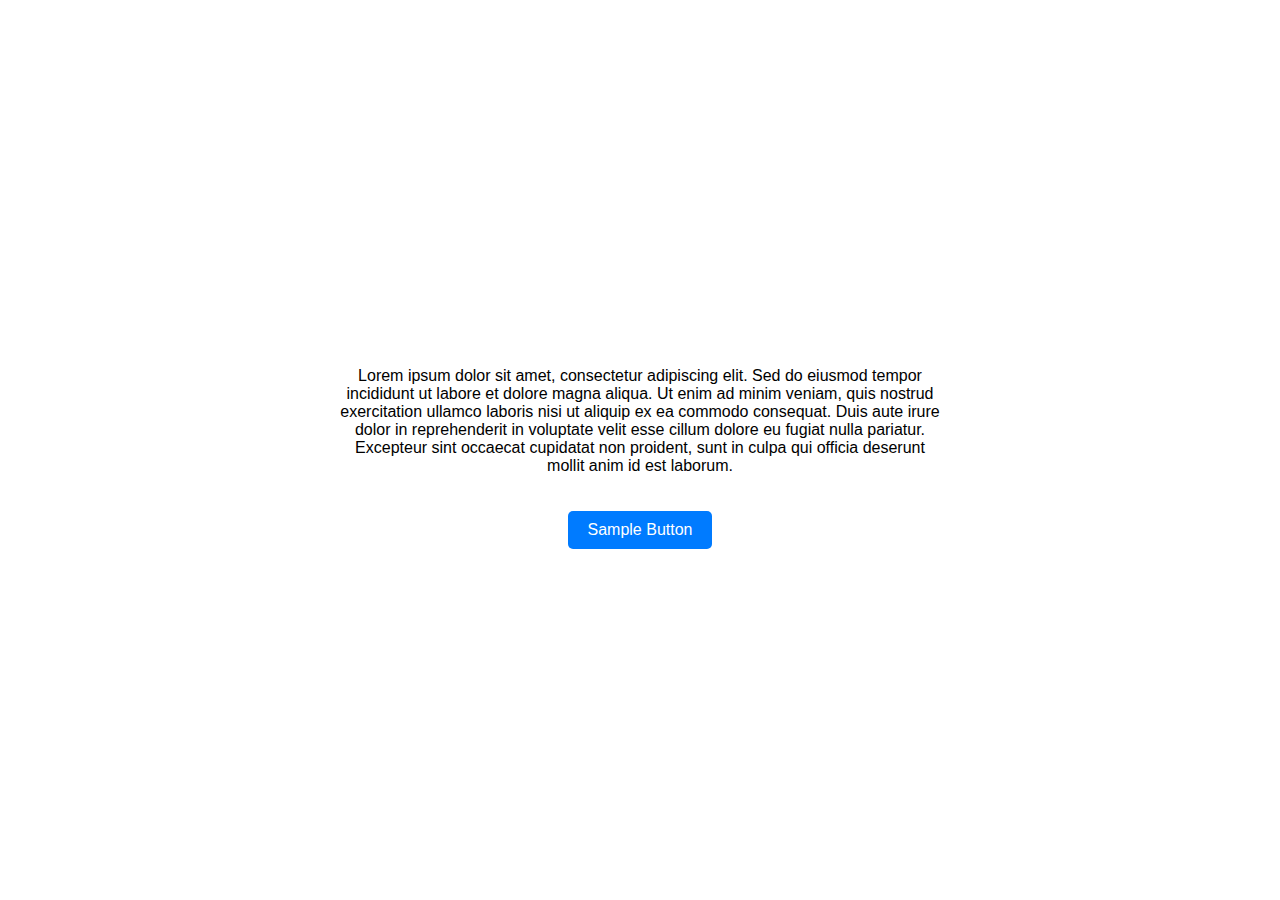
==== index.html @ fc5c4089 "Update index.html" ====
<!DOCTYPE html>
<html lang="en">
<head>
    <meta charset="UTF-8">
    <meta name="viewport" content="width=device-width, initial-scale=1.0">
    <title>My GitHub Pages Site</title>
    <style>
        body {
            display: flex;
            flex-direction: column;
            justify-content: center;
            align-items: center;
            height: 100vh;
            margin: 0;
            font-family: Arial, sans-serif;
            text-align: center;
        }
        button {
            padding: 10px 20px;
            font-size: 16px;
            cursor: pointer;
            background-color: #007BFF;
            color: white;
            border: none;
            border-radius: 5px;
            margin-top: 20px;
        }
        button:hover {
            background-color: #0056b3;
        }
        p {
            max-width: 600px;
        }
    </style>
</head>
<body>

    <p>Lorem ipsum dolor sit amet, consectetur adipiscing elit. Sed do eiusmod tempor incididunt ut labore et dolore magna aliqua. Ut enim ad minim veniam, quis nostrud exercitation ullamco laboris nisi ut aliquip ex ea commodo consequat. Duis aute irure dolor in reprehenderit in voluptate velit esse cillum dolore eu fugiat nulla pariatur. Excepteur sint occaecat cupidatat non proident, sunt in culpa qui officia deserunt mollit anim id est laborum.</p>

    <button onclick="redirectToPage()">Sample Button</button>

    <script>
        function redirectToPage() {
            window.location.href = "https://ashfaqfarook.wordpress.com";
        }
    </script>
    
    <!-- Google AdSense Code Example -->
    <script async src="https://pagead2.googlesyndication.com/pagead/js/adsbygoogle.js?client=ca-pub-5938383155891813"
     crossorigin="anonymous"></script>

</body>
</html>
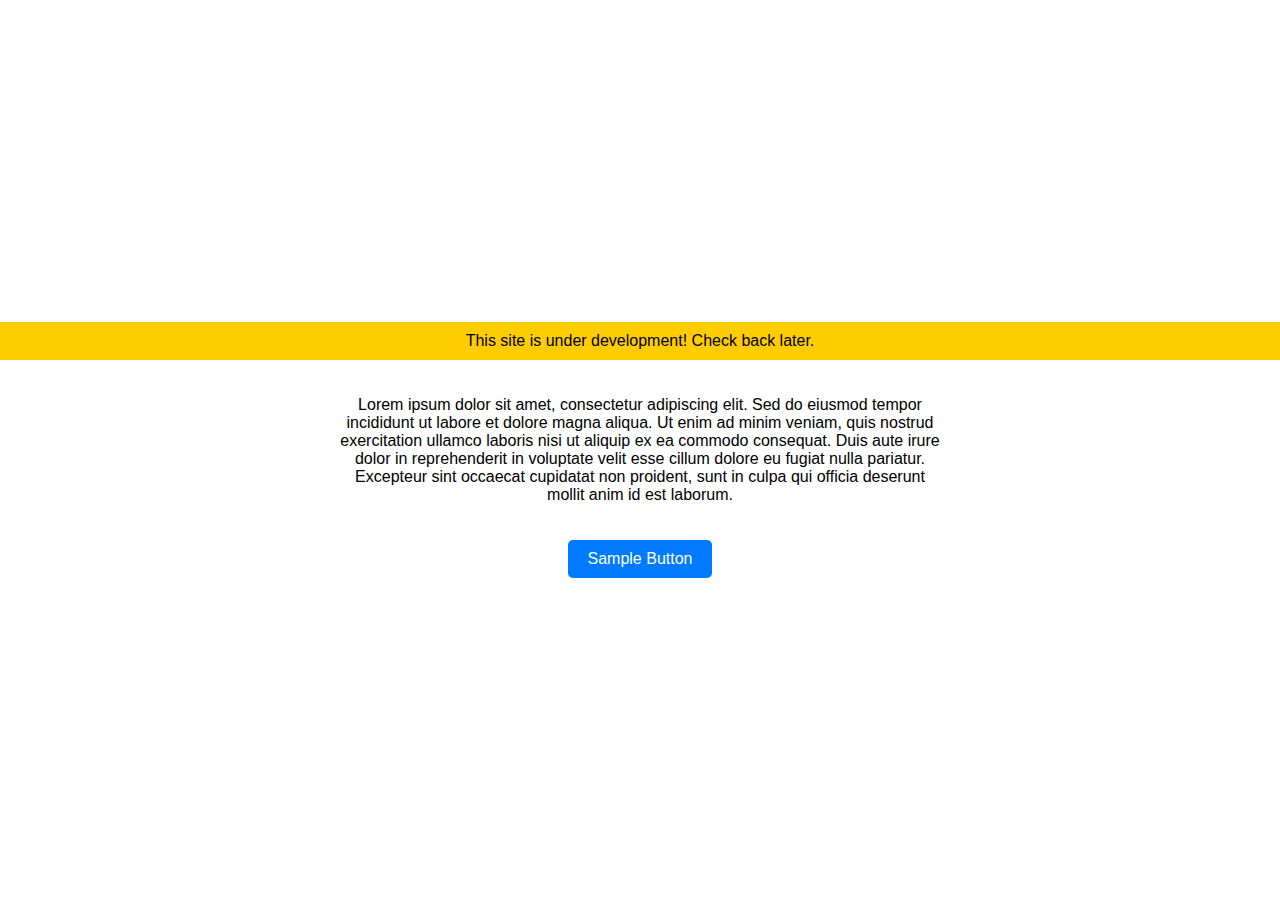
==== commit b198f2d5: "Update index.html" ====
--- a/index.html
+++ b/index.html
@@ -13,6 +13,15 @@
             height: 100vh;
             margin: 0;
             font-family: Arial, sans-serif;
+            text-align: center;
+        }
+        .alert {
+            background-color: #ffcc00;
+            color: black;
+            padding: 10px;
+            margin-bottom: 20px;
+            border-radius: 5px;
+            width: 100%;
             text-align: center;
         }
         button {
@@ -34,7 +43,10 @@
     </style>
 </head>
 <body>
-
+    <div class="alert">
+        This site is under development! Check back later.
+    </div>
+    
     <p>Lorem ipsum dolor sit amet, consectetur adipiscing elit. Sed do eiusmod tempor incididunt ut labore et dolore magna aliqua. Ut enim ad minim veniam, quis nostrud exercitation ullamco laboris nisi ut aliquip ex ea commodo consequat. Duis aute irure dolor in reprehenderit in voluptate velit esse cillum dolore eu fugiat nulla pariatur. Excepteur sint occaecat cupidatat non proident, sunt in culpa qui officia deserunt mollit anim id est laborum.</p>
 
     <button onclick="redirectToPage()">Sample Button</button>
